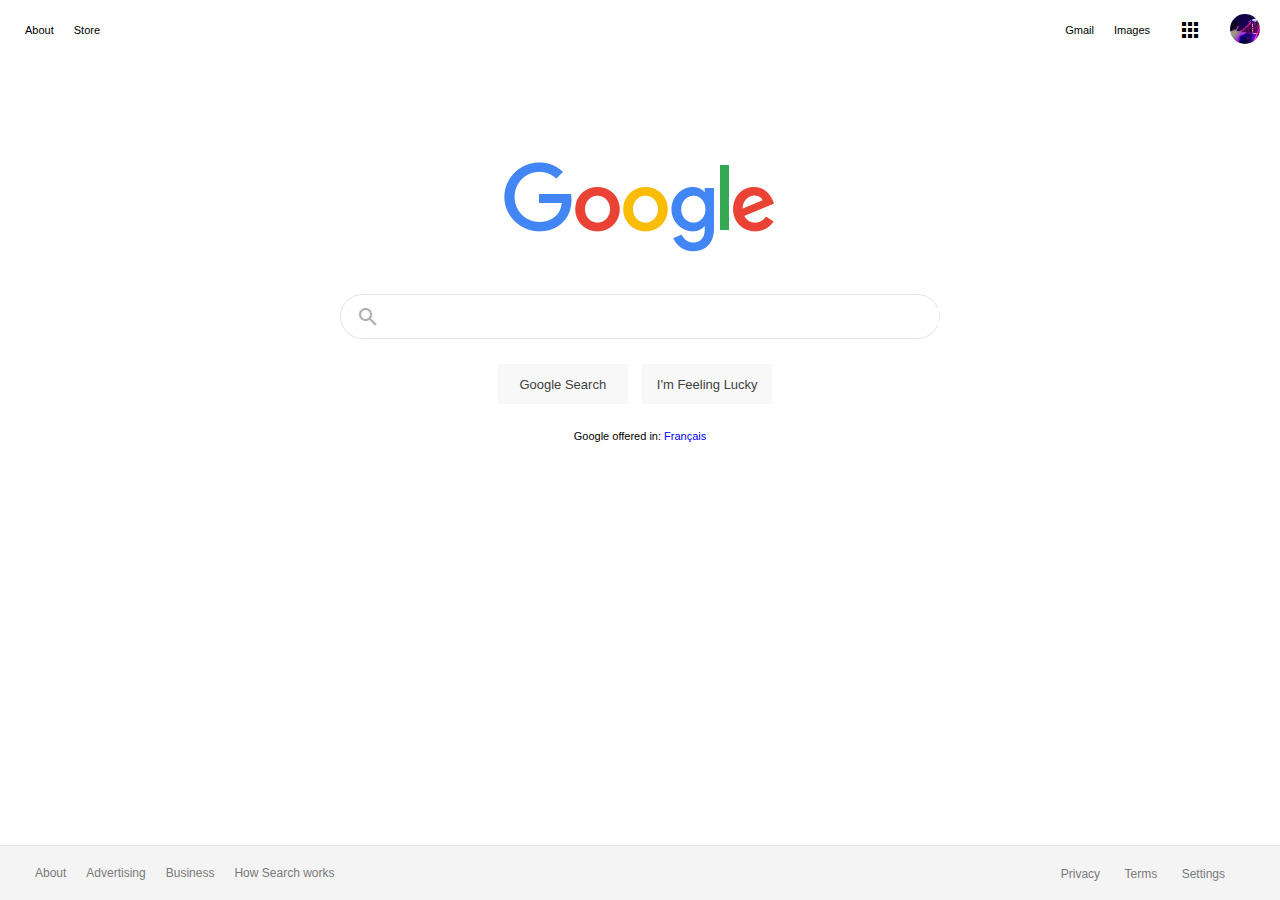
==== index.html @ f64f4f23 "change directory structure" ====
<!DOCTYPE html>
<html lang="en">
<head>
    <meta charset="UTF-8">
    <meta http-equiv="X-UA-Compatible" content="IE=edge">
    <meta name="viewport" content="width=device-width, initial-scale=1.0">
    <link rel="icon" href="image/favicon.ico">
    <link rel="stylesheet" href="styles/index.css">
    <link href="https://fonts.googleapis.com/icon?family=Material+Icons"
    rel="stylesheet">

    <title>Google</title>
</head>
<body>
    <nav>
        <div class="nav-left">
            <a href="#">About</a>
            <a href="#">Store</a>
        </div>
        <div class="nav-right">
            <a href="#">Gmail</a>
            <a href="#">Images</a>
            <a id="app-launcher" href="#">
                <span class="material-icons">
                    apps
                </span>
            </a>
            <a href="https://github.com/ryandeng32">
                <img id="github-profile" src="image/github-profile.jpeg" alt="">
            </a>
        </div>
    </nav>
    <main> 
        <div class="container">
            <img src="image/google-logo.png" alt="">
            <div id="search-bar">
                <span class="material-icons search-icon">
                    search
                </span><input type="text"></div>
            <div class="buttons">
                <button>Google Search</button>
                <button>I'm Feeling Lucky</button>
            </div>
            <p>Google offered in: <a href="#">Français</a></p>
        </div>
    </main>
    <footer>
        <div class="footer-left">
            <a href="#">About</a>
            <a href="#">Advertising</a>
            <a href="#">Business</a>
            <a href="#">How Search works</a>
        </div>
        <div class="fpoter-right">
            <a href="#">Privacy</a>
            <a href="#">Terms</a>
            <a href="#">Settings</a>
        </div>
    </footer>
</body>
</html>
---- styles/index.css ----
/* || BASICS */
* {
    box-sizing: border-box; 
} 

html, body {
    margin: 0;
    height: 100%;
    width: 100%;
    font-family: sans-serif;
}

a {
    text-decoration: none;
    color: initial;
}

a:hover {
    text-decoration: underline;
}

.material-icons {
    font-family: "Material Icons";
}

/* || NAV BAR */ 
nav {
    height: 55px;
    display: flex; 
    align-items: center;
    justify-content: space-between;
    font-size: 11px;
    color: black;
    padding: 30px 0px 30px 25px;
}

nav a {
    margin-right: 20px;
}
.nav-left {
    height: 100%;
    display: flex; 
    align-items: center;
    justify-content: space-around;
}

.nav-right {
    height: 100%;
    display: flex;
    align-items: center;
    justify-content: space-around;
}

#app-launcher {
    padding: 6px;
    width: 40px; 
    height: 40px;
    display: inline-flex; 
    align-items: center;
    justify-content: center;
    border-radius: 50%;
}
#app-launcher:hover {
    text-decoration: none;
    background: rgba(219, 219, 219, 0.719);
}

#github-profile {
    width: 30px; 
    height: 30px;
    border-radius: 50%; 
}

.flex-start {
    justify-self: start;
}

/* || MAIN CONTENT */ 
main {
    width: 100%;
    height: 55%;
    display: flex;
    align-items: center;
    justify-content: center;
}

.container {
    width: 100%;
    height: 350px;
    display: flex; 
    flex-direction: column;
    justify-content: center;
    align-items: center;
}

#search-bar {
    padding-left: 15px;
    display: flex; 
    align-items: center;
    justify-content: space-between;
    border-radius: 50px;
    border: 1px solid rgba(219, 219, 219, 0.719); 
    width: 90%;
    max-width: 600px; 
    height: 45px;
    margin-bottom: 25px;
}
#search-bar:hover {
    box-shadow: 0px 3px 10px 1px rgba(0,0,0,0.09);
}

#search-bar input {
    width: 93%;
    border: none;
    outline: none;
}

#search-bar .search-icon {
    color: rgb(175, 175, 175); 
}

.buttons {
    margin-bottom: 15px;
}
button {
    font-size: 13px;
    border-radius: 3px;
    width: 130px; 
    height: 40px; 
    border: none;
    margin-right: 10px;
    color: rgb(65, 65, 65);
    background: rgba(235, 235, 235, 0.336);
}

button:hover {
    border: 1px solid rgb(235, 235, 235); 
    box-shadow: 0px 1px 2px 0px rgba(0,0,0,0.09);
}

.container p {
    font-size: 11px;
}

.container p a {
    color: blue;
}
.container img {
    margin-bottom: 40px;
}
/* || FOOTER */ 
footer {
    position: absolute; 
    bottom: 0;
    width: 100%;
    height: 55px;
    display: flex; 
    align-items: center;
    justify-content: space-between;
    padding: 0 35px;
    background: rgba(235, 235, 235, 0.568);
    border-top: 1px solid rgba(202, 202, 202, 0.336);
}

footer a {
    margin-right: 20px;
    color: rgb(122, 122, 122);
    font-size: 12px;
}
.footer-left {
    height: 100%;
    display: flex; 
    align-items: center;
    justify-content: space-around;
}

.footer-right {
    height: 100%;
    display: flex;
    align-items: center;
    justify-content: space-around;
}

@media (max-width: 1200px) {
    footer {
        padding: 0 15%;
    }
}

@media (max-width: 850px) {
    footer {
        height: 100px;
        flex-direction: column;
        align-items: center;
        justify-content: center;
        padding: 0;
    }
    .footer-left {
        height: 50%;
    }
    .footer-right {
        height: 50%;
    }
}
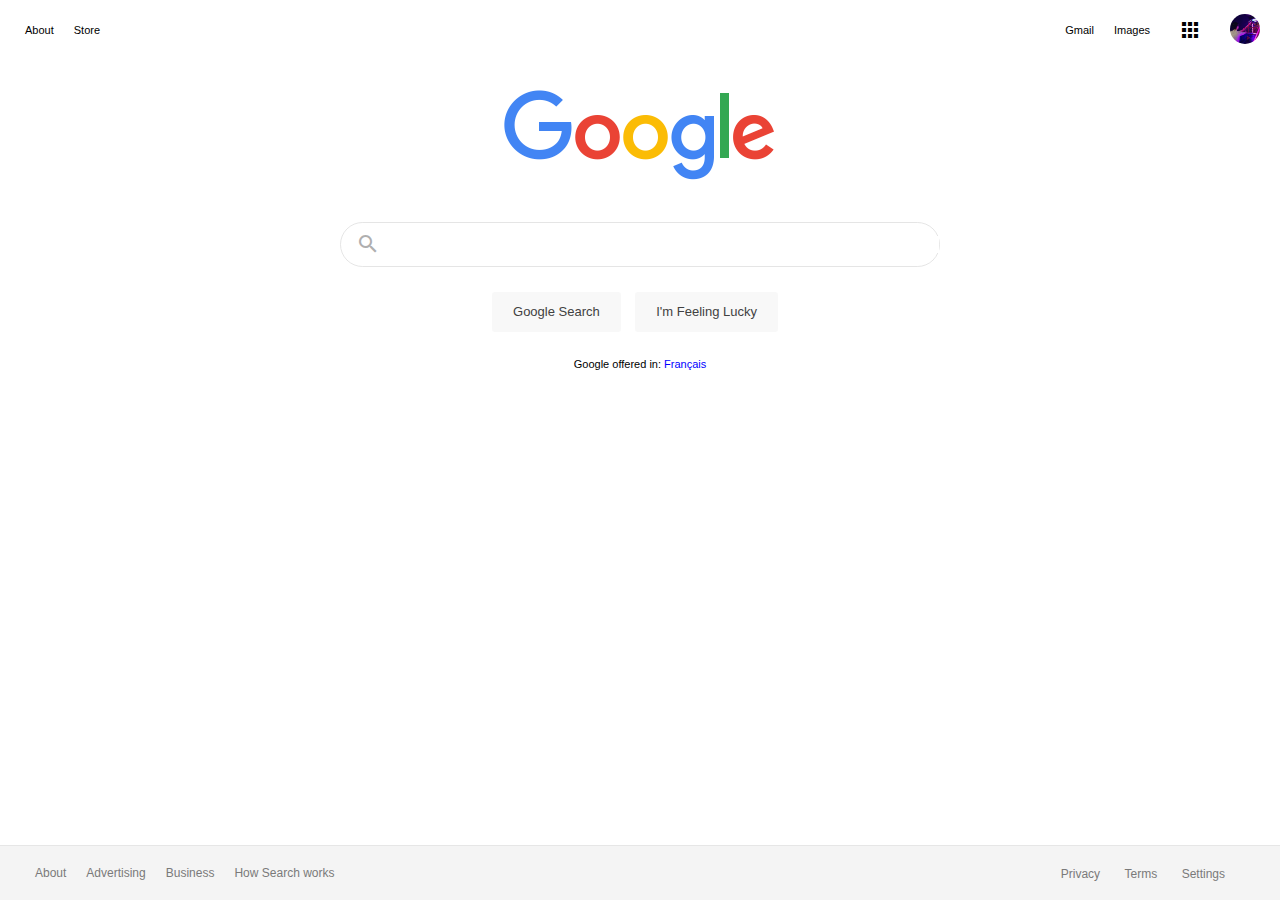
==== commit 8c39c0c1: "add reset.css for adding default styles and add google search page" ====
--- a/index.html
+++ b/index.html
@@ -38,7 +38,7 @@
                     search
                 </span><input type="text"></div>
             <div class="buttons">
-                <button>Google Search</button>
+                <a href="pages/search-result.html"><button>Google Search</button></a>
                 <button>I'm Feeling Lucky</button>
             </div>
             <p>Google offered in: <a href="#">Français</a></p>
--- a/styles/index.css
+++ b/styles/index.css
@@ -1,27 +1,4 @@
-/* || BASICS */
-* {
-    box-sizing: border-box; 
-} 
-
-html, body {
-    margin: 0;
-    height: 100%;
-    width: 100%;
-    font-family: sans-serif;
-}
-
-a {
-    text-decoration: none;
-    color: initial;
-}
-
-a:hover {
-    text-decoration: underline;
-}
-
-.material-icons {
-    font-family: "Material Icons";
-}
+@import "reset.css";
 
 /* || NAV BAR */ 
 nav {
@@ -116,6 +93,7 @@
 }
 
 #search-bar .search-icon {
+    cursor: default; 
     color: rgb(175, 175, 175); 
 }
 
@@ -123,11 +101,12 @@
     margin-bottom: 15px;
 }
 button {
+    cursor: pointer;
     font-size: 13px;
     border-radius: 3px;
-    width: 130px; 
+    padding: 0 20px;
     height: 40px; 
-    border: none;
+    border: 1px solid transparent;
     margin-right: 10px;
     color: rgb(65, 65, 65);
     background: rgba(235, 235, 235, 0.336);
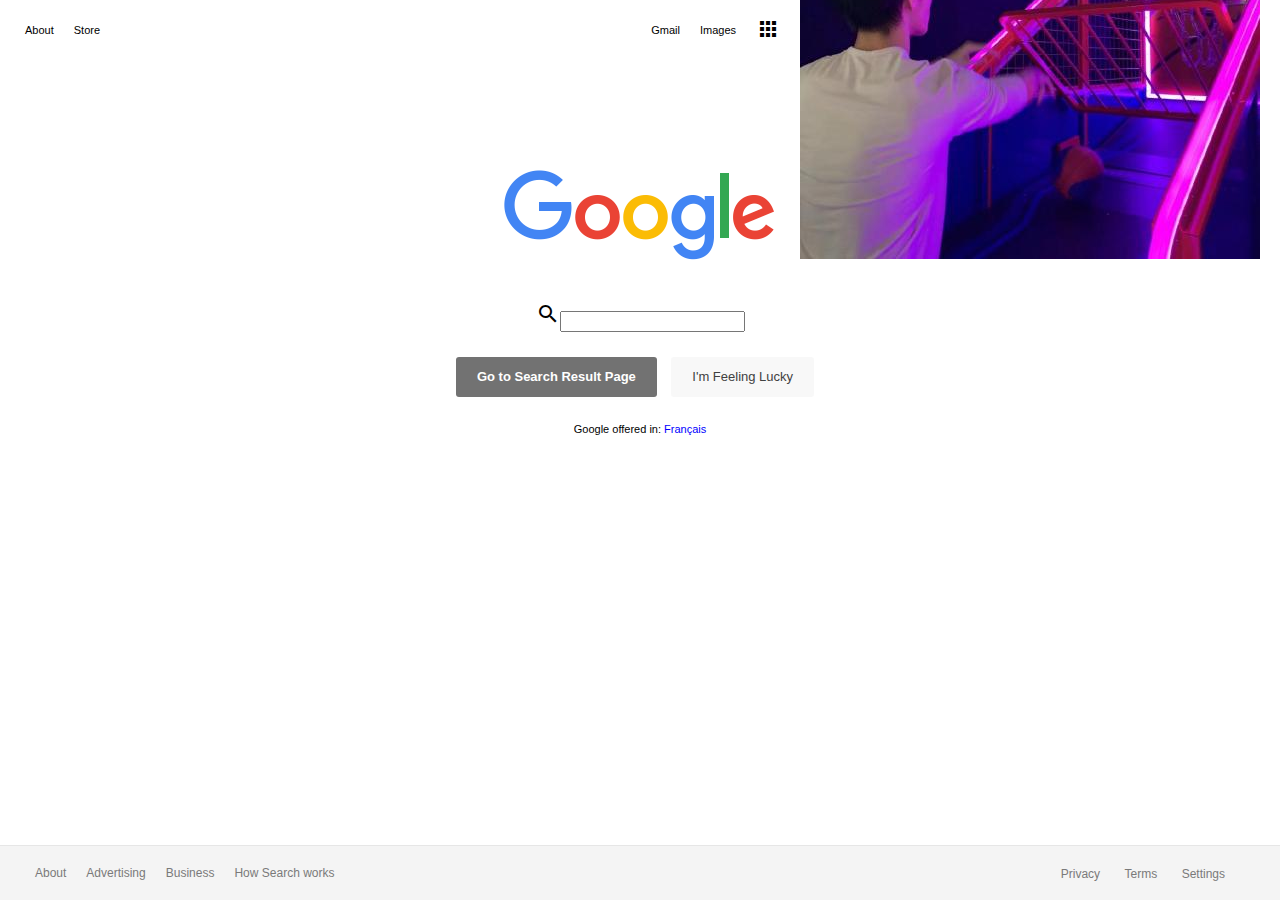
==== commit d495c12f: "change homepage button to say 'Go to Search Result Page' and add github link in select-page logo" ====
--- a/index.html
+++ b/index.html
@@ -1,16 +1,17 @@
 <!DOCTYPE html>
 <html lang="en">
+
 <head>
     <meta charset="UTF-8">
     <meta http-equiv="X-UA-Compatible" content="IE=edge">
     <meta name="viewport" content="width=device-width, initial-scale=1.0">
     <link rel="icon" href="image/favicon.ico">
     <link rel="stylesheet" href="styles/index.css">
-    <link href="https://fonts.googleapis.com/icon?family=Material+Icons"
-    rel="stylesheet">
+    <link href="https://fonts.googleapis.com/icon?family=Material+Icons" rel="stylesheet">
 
     <title>Google</title>
 </head>
+
 <body>
     <nav>
         <div class="nav-left">
@@ -20,7 +21,7 @@
         <div class="nav-right">
             <a href="#">Gmail</a>
             <a href="#">Images</a>
-            <a id="app-launcher" href="#">
+            <a class="function-button" href="#">
                 <span class="material-icons">
                     apps
                 </span>
@@ -30,15 +31,16 @@
             </a>
         </div>
     </nav>
-    <main> 
+    <main>
         <div class="container">
             <img src="image/google-logo.png" alt="">
             <div id="search-bar">
                 <span class="material-icons search-icon">
                     search
-                </span><input type="text"></div>
+                </span><input type="text">
+            </div>
             <div class="buttons">
-                <a href="pages/search-result.html"><button>Google Search</button></a>
+                <a href="pages/search-result.html"><button class="click-me"><b>Go to Search Result Page</b></button></a>
                 <button>I'm Feeling Lucky</button>
             </div>
             <p>Google offered in: <a href="#">Français</a></p>
@@ -58,4 +60,5 @@
         </div>
     </footer>
 </body>
+
 </html>--- a/styles/index.css
+++ b/styles/index.css
@@ -1,4 +1,5 @@
 @import "reset.css";
+@import "components.css";
 
 /* || NAV BAR */ 
 nav {
@@ -28,31 +29,17 @@
     justify-content: space-around;
 }
 
-#app-launcher {
-    padding: 6px;
-    width: 40px; 
-    height: 40px;
-    display: inline-flex; 
-    align-items: center;
-    justify-content: center;
-    border-radius: 50%;
-}
-#app-launcher:hover {
-    text-decoration: none;
-    background: rgba(219, 219, 219, 0.719);
-}
-
-#github-profile {
-    width: 30px; 
-    height: 30px;
-    border-radius: 50%; 
-}
 
 .flex-start {
     justify-self: start;
 }
 
 /* || MAIN CONTENT */ 
+
+body {
+    height: 100vh;
+}
+
 main {
     width: 100%;
     height: 55%;
@@ -70,33 +57,14 @@
     align-items: center;
 }
 
-#search-bar {
-    padding-left: 15px;
-    display: flex; 
-    align-items: center;
-    justify-content: space-between;
-    border-radius: 50px;
-    border: 1px solid rgba(219, 219, 219, 0.719); 
-    width: 90%;
-    max-width: 600px; 
-    height: 45px;
+main #search-bar {
     margin-bottom: 25px;
 }
-#search-bar:hover {
-    box-shadow: 0px 3px 10px 1px rgba(0,0,0,0.09);
+
+.click-me {
+    background: rgb(114, 114, 114);
+    color: white;
 }
-
-#search-bar input {
-    width: 93%;
-    border: none;
-    outline: none;
-}
-
-#search-bar .search-icon {
-    cursor: default; 
-    color: rgb(175, 175, 175); 
-}
-
 .buttons {
     margin-bottom: 15px;
 }
